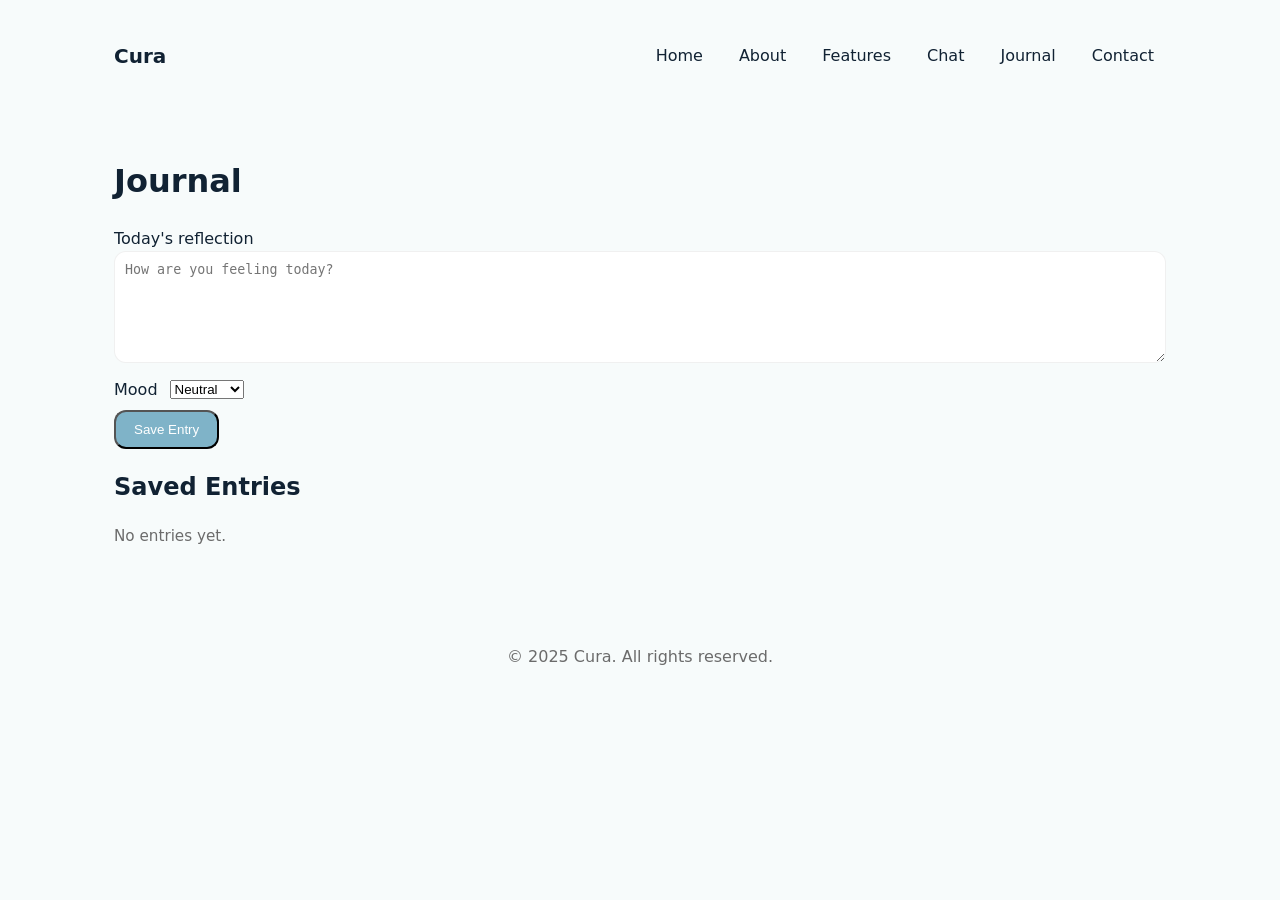
==== cura_web0/journal.html @ 18e7ffac "Add files via upload File uploaded" ====
<!doctype html>
<html lang="en">
<head>
<meta charset="utf-8">
<meta name="viewport" content="width=device-width, initial-scale=1">
<title>Journal — Cura</title>
<link rel="stylesheet" href="css/styles.css">
</head>
<body>
<header class="site-header">
<div class="container header-inner">
<a class="brand" href="index.html">Cura</a>
<nav class="nav">
<a href="index.html">Home</a>
<a href="about.html">About</a>
<a href="features.html">Features</a>
<a href="chat.html">Chat</a>
<a href="journal.html">Journal</a>
<a href="contact.html">Contact</a>
</nav>
<button class="menu-toggle" aria-label="Toggle menu">☰</button>
</div>
</header>


<main class="container">
<h1>Journal</h1>
<form id="journalForm" class="journal-form">
<label for="entry">Today's reflection</label>
<textarea id="entry" rows="6" placeholder="How are you feeling today?" required></textarea>
<div class="row">
<label for="mood">Mood</label>
<select id="mood">
<option>Neutral</option>
<option>Happy</option>
<option>Sad</option>
<option>Anxious</option>
<option>Fatigued</option>
</select>
</div>
<button type="submit" class="btn">Save Entry</button>
</form>


<section class="entries" id="entries">
<h2>Saved Entries</h2>
<div id="entryList"></div>
</section>
</main>


<footer class="site-footer">
<div class="container">
<p>© 2025 Cura. All rights reserved.</p>
</div>
</footer>


<script src="js/journal.js"></script>
</body>
</html>
---- cura_web0/css/styles.css ----
:root {
  --bg: #f7fbfb;
  --card: #ffffff;
  --muted: #6b6b6b;
  --accent: #7fb3c8;
  --accent-2: #cfeff6;
  --radius: 14px;
  --container: 1100px;
  font-family: Inter, system-ui, -apple-system, 'Segoe UI', Roboto, 'Helvetica Neue', Arial;
}
* { box-sizing: border-box; }
body { margin: 0; background: var(--bg); color: #123; line-height: 1.5; }
.container { max-width: var(--container); margin: 0 auto; padding: 24px; }
.site-header { background: transparent; padding: 12px 0; }
.header-inner { display: flex; align-items: center; gap: 16px; }
.brand { font-weight: 700; font-size: 1.25rem; color: #123; text-decoration: none; }
.nav { margin-left: auto; display: flex; gap: 12px; }
.nav a { padding: 8px 12px; border-radius: 10px; text-decoration: none; color: #123; }
.nav.open { display: flex; }
.menu-toggle { display: none; background: none; border: none; font-size: 1.25rem; }
.hero { padding: 48px 0; }
.hero .lead { max-width: 680px; color: var(--muted); }
.btn { display: inline-block; background: var(--accent); color: white; padding: 10px 18px; border-radius: 12px; text-decoration: none; }
.btn.ghost { background: transparent; border: 1px solid rgba(0,0,0,0.06); color: #123; }
.features-grid { display: grid; grid-template-columns: repeat(auto-fit, minmax(200px, 1fr)); gap: 16px; margin-top: 18px; }
.features-grid article { background: var(--card); padding: 18px; border-radius: var(--radius); box-shadow: 0 6px 18px rgba(16,24,40,0.04); }
.page h1 { margin-top: 8px; }
.site-footer { padding: 18px 0; color: var(--muted); text-align: center; }
.chat-page .chat-window { background: var(--card); padding: 12px; border-radius: 12px; min-height: 260px; box-shadow: 0 6px 18px rgba(16,24,40,0.04); }
.messages { display: flex; flex-direction: column; gap: 10px; overflow: auto; max-height: 320px; padding: 8px; }
.msg { max-width: 75%; padding: 10px; border-radius: 12px; }
.msg.user { margin-left: auto; background: var(--accent); color: white; border-bottom-right-radius: 4px; }
.msg.bot { background: var(--accent-2); color: #123; }
.chat-form { display: flex; gap: 8px; margin-top: 12px; }
.chat-form input { flex: 1; padding: 10px; border-radius: 12px; border: 1px solid rgba(0,0,0,0.08); }
.chat-form button { padding: 10px 12px; border-radius: 12px; border: none; background: var(--accent); }
.journal-form textarea { width: 100%; padding: 10px; border-radius: 12px; border: 1px solid rgba(0,0,0,0.06); resize: vertical; }
.journal-form .row { display: flex; gap: 12px; align-items: center; margin: 8px 0; }
.entries .entry { background: var(--card); padding: 12px; border-radius: 12px; margin-bottom: 10px; }
.muted { color: var(--muted); font-size: 0.95rem; }
@media (max-width: 800px) {
  .nav { position: absolute; right: 12px; top: 62px; background: var(--card); padding: 12px; border-radius: 10px; display: none; flex-direction: column; }
  .nav.open { display: flex; }
  .menu-toggle { display: block; }
}
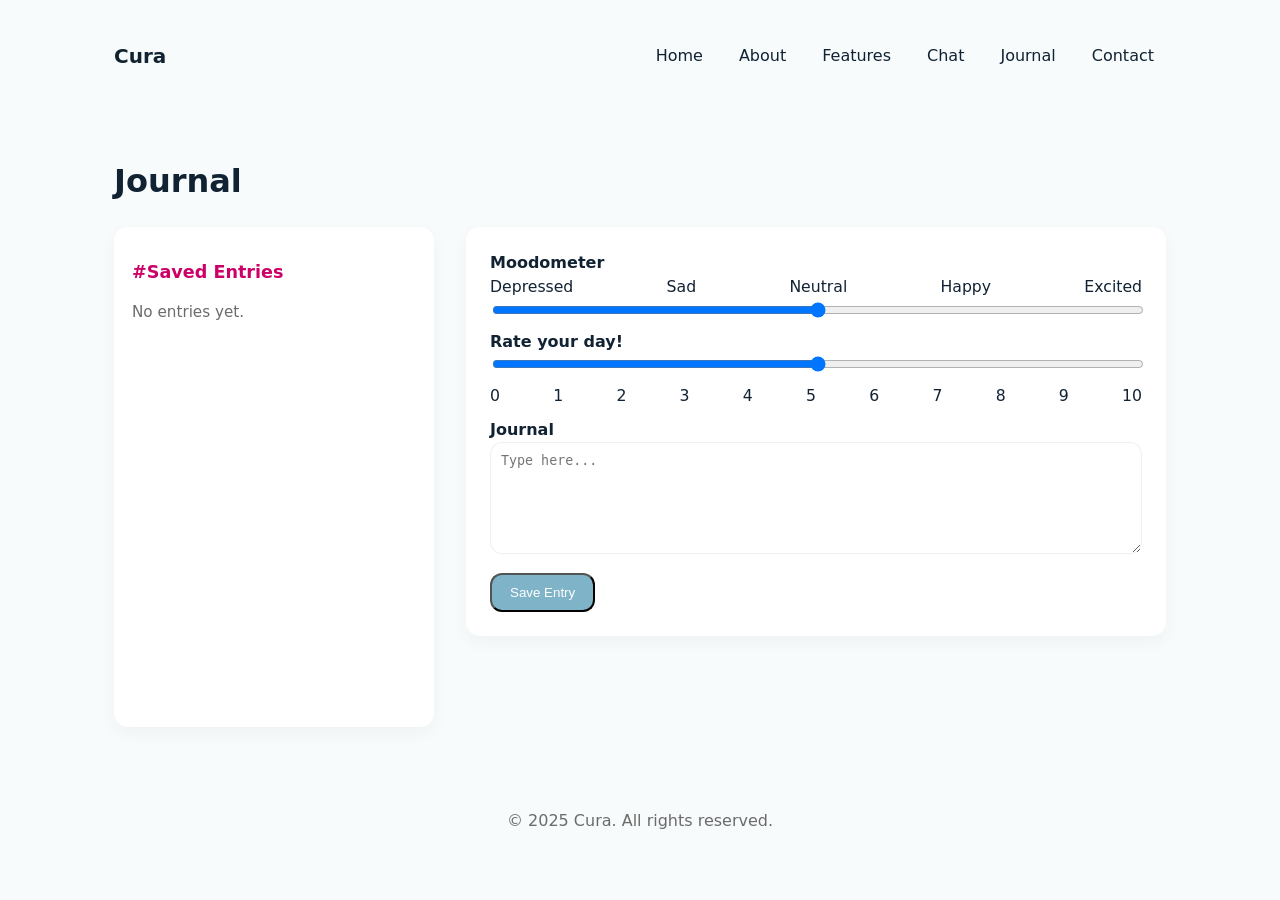
==== commit 6bfb5954: "Add files via upload File uploaded" ====
--- a/cura_web0/journal.html
+++ b/cura_web0/journal.html
@@ -5,6 +5,50 @@
 <meta name="viewport" content="width=device-width, initial-scale=1">
 <title>Journal — Cura</title>
 <link rel="stylesheet" href="css/styles.css">
+<style>
+  .journal-layout {
+    display: flex;
+    gap: 32px;
+    align-items: flex-start;
+  }
+  .entries-panel {
+    flex: 0 0 320px;
+    background: var(--card);
+    border-radius: var(--radius);
+    padding: 18px;
+    min-height: 500px;
+    box-shadow: 0 6px 18px rgba(16,24,40,0.04);
+  }
+  .entries-panel h2 {
+    color: #c06; /* pinkish for #Saved Entries */
+    font-size: 1.1rem;
+    margin-bottom: 12px;
+  }
+  .entry {
+    background: #f7fbfb;
+    border-radius: 10px;
+    margin-bottom: 14px;
+    padding: 10px;
+    border: 1px solid #eee;
+  }
+  .journal-main {
+    flex: 1;
+    background: var(--card);
+    border-radius: var(--radius);
+    padding: 24px;
+    box-shadow: 0 6px 18px rgba(16,24,40,0.04);
+  }
+  .slider-label {
+    display: flex;
+    justify-content: space-between;
+    font-size: 0.98rem;
+    margin-bottom: 2px;
+  }
+  .mood-slider, .rating-slider {
+    width: 100%;
+    margin-bottom: 12px;
+  }
+</style>
 </head>
 <body>
 <header class="site-header">
@@ -22,32 +66,53 @@
 </div>
 </header>
 
-
 <main class="container">
 <h1>Journal</h1>
-<form id="journalForm" class="journal-form">
-<label for="entry">Today's reflection</label>
-<textarea id="entry" rows="6" placeholder="How are you feeling today?" required></textarea>
-<div class="row">
-<label for="mood">Mood</label>
-<select id="mood">
-<option>Neutral</option>
-<option>Happy</option>
-<option>Sad</option>
-<option>Anxious</option>
-<option>Fatigued</option>
-</select>
+<div class="journal-layout">
+  <!-- Left panel: Saved Entries -->
+  <aside class="entries-panel">
+    <h2>#Saved Entries</h2>
+    <div id="entryList"></div>
+  </aside>
+
+  <!-- Right panel: Moodometer + Journal Form -->
+  <section class="journal-main">
+    <form id="journalForm" class="journal-form">
+      <div>
+        <strong>Moodometer</strong>
+      </div>
+      <div class="slider-label">
+        <span>Depressed</span>
+        <span>Sad</span>
+        <span>Neutral</span>
+        <span>Happy</span>
+        <span>Excited</span>
+      </div>
+      <input type="range" id="moodometer" class="mood-slider" min="0" max="4" value="2" step="1">
+      <div style="margin-bottom:10px;">
+        <label for="rating"><strong>Rate your day!</strong></label>
+        <input type="range" id="rating" class="rating-slider" min="0" max="10" value="5" step="1">
+        <div class="slider-label">
+          <span>0</span>
+          <span>1</span>
+          <span>2</span>
+          <span>3</span>
+          <span>4</span>
+          <span>5</span>
+          <span>6</span>
+          <span>7</span>
+          <span>8</span>
+          <span>9</span>
+          <span>10</span>
+        </div>
+      </div>
+      <label for="entry"><strong>Journal</strong></label>
+      <textarea id="entry" rows="6" placeholder="Type here..." required></textarea>
+      <button type="submit" class="btn" style="margin-top:12px;">Save Entry</button>
+    </form>
+  </section>
 </div>
-<button type="submit" class="btn">Save Entry</button>
-</form>
-
-
-<section class="entries" id="entries">
-<h2>Saved Entries</h2>
-<div id="entryList"></div>
-</section>
 </main>
-
 
 <footer class="site-footer">
 <div class="container">
@@ -55,7 +120,12 @@
 </div>
 </footer>
 
-
 <script src="js/journal.js"></script>
+<script>
+  document.addEventListener('DOMContentLoaded', ()=>{
+    document.querySelector('.menu-toggle')
+      .addEventListener('click', ()=> document.querySelector('.nav').classList.toggle('open'));
+  });
+</script>
 </body>
 </html>
